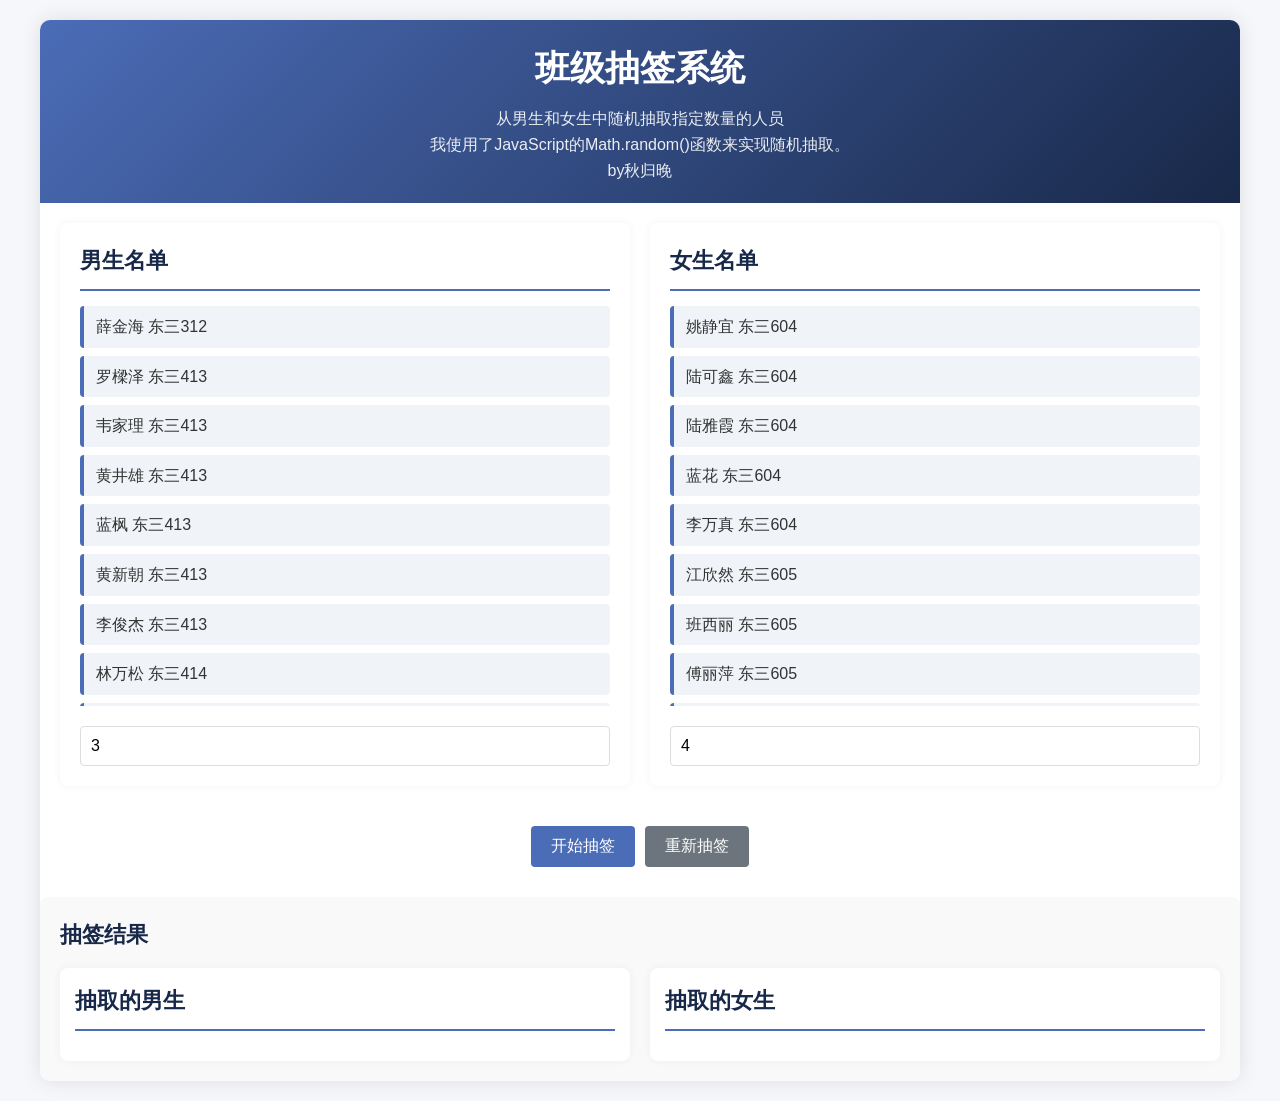
==== index3.html @ cc4ccef3 "Add files via upload" ====
<!DOCTYPE html>
<html lang="zh-CN">
<head>
    <meta charset="UTF-8">
    <meta name="viewport" content="width=device-width, initial-scale=1.0">
    <title>班级抽签系统</title>
    <style>
        * {
            margin: 0;
            padding: 0;
            box-sizing: border-box;
            font-family: 'Microsoft YaHei', sans-serif;
        }
        
        body {
            background-color: #f5f7fa;
            color: #333;
            padding: 20px;
            line-height: 1.6;
        }
        
        .container {
            max-width: 1200px;
            margin: 0 auto;
            background-color: white;
            border-radius: 10px;
            box-shadow: 0 0 20px rgba(0, 0, 0, 0.1);
            overflow: hidden;
        }
        
        header {
            background: linear-gradient(135deg, #4b6cb7, #182848);
            color: white;
            padding: 20px;
            text-align: center;
        }
        
        h1 {
            font-size: 2.2rem;
            margin-bottom: 10px;
        }
        
        .description {
            font-size: 1rem;
            opacity: 0.9;
        }
        
        .content {
            display: flex;
            flex-wrap: wrap;
            padding: 20px;
            gap: 20px;
        }
        
        .panel {
            flex: 1;
            min-width: 300px;
            background-color: white;
            border-radius: 8px;
            padding: 20px;
            box-shadow: 0 0 10px rgba(0, 0, 0, 0.05);
        }
        
        .panel-title {
            font-size: 1.4rem;
            margin-bottom: 15px;
            padding-bottom: 10px;
            border-bottom: 2px solid #4b6cb7;
            color: #182848;
        }
        
        .student-list {
            max-height: 400px;
            overflow-y: auto;
            margin-bottom: 20px;
        }
        
        .student-item {
            padding: 8px 12px;
            margin-bottom: 8px;
            background-color: #f0f4f8;
            border-radius: 4px;
            border-left: 4px solid #4b6cb7;
        }
        
        .controls {
            display: flex;
            gap: 10px;
            margin-top: 20px;
        }
        
        input {
            flex: 1;
            padding: 10px;
            border: 1px solid #ddd;
            border-radius: 4px;
            font-size: 1rem;
        }
        
        button {
            padding: 10px 20px;
            background-color: #4b6cb7;
            color: white;
            border: none;
            border-radius: 4px;
            cursor: pointer;
            font-size: 1rem;
            transition: background-color 0.3s;
        }
        
        button:hover {
            background-color: #3a559c;
        }
        
        .results {
            margin-top: 30px;
            padding: 20px;
            background-color: #f9f9f9;
            border-radius: 8px;
        }
        
        .result-title {
            font-size: 1.4rem;
            margin-bottom: 15px;
            color: #182848;
        }
        
        .result-container {
            display: flex;
            flex-wrap: wrap;
            gap: 20px;
        }
        
        .result-box {
            flex: 1;
            min-width: 300px;
            background-color: white;
            border-radius: 8px;
            padding: 15px;
            box-shadow: 0 0 10px rgba(0, 0, 0, 0.05);
        }
        
        .result-item {
            padding: 10px;
            margin-bottom: 8px;
            background-color: #e8f4fc;
            border-radius: 4px;
            border-left: 4px solid #4b6cb7;
        }
        
        .highlight {
            background-color: #fff9e6;
            border-left: 4px solid #ffc107;
        }
        
        @media (max-width: 768px) {
            .content {
                flex-direction: column;
            }
            
            .result-container {
                flex-direction: column;
            }
        }
    </style>
</head>
<body>
    <div class="container">
        <header>
            <h1>班级抽签系统</h1>
            <p class="description">从男生和女生中随机抽取指定数量的人员<br>我使用了JavaScript的Math.random()函数来实现随机抽取。<br>by秋归晚</p>
        </header>
        
        <div class="content">
            <div class="panel">
                <h2 class="panel-title">男生名单</h2>
                <div class="student-list" id="boysList">
                    <!-- 男生名单将通过JavaScript动态生成 -->
                </div>
                <div class="controls">
                    <input type="number" id="boyCount" min="1" max="10" value="3" placeholder="抽取男生人数">
                </div>
            </div>
            
            <div class="panel">
                <h2 class="panel-title">女生名单</h2>
                <div class="student-list" id="girlsList">
                    <!-- 女生名单将通过JavaScript动态生成 -->
                </div>
                <div class="controls">
                    <input type="number" id="girlCount" min="1" max="10" value="4" placeholder="抽取女生人数">
                </div>
            </div>
        </div>
        
        <div class="controls" style="justify-content: center; padding: 0 20px;">
            <button id="drawBtn">开始抽签</button>
            <button id="resetBtn" style="background-color: #6c757d;">重新抽签</button>
        </div>
        
        <div class="results">
            <h2 class="result-title">抽签结果</h2>
            <div class="result-container">
                <div class="result-box">
                    <h3 class="panel-title">抽取的男生</h3>
                    <div id="boysResult">
                        <!-- 男生抽签结果将显示在这里 -->
                    </div>
                </div>
                <div class="result-box">
                    <h3 class="panel-title">抽取的女生</h3>
                    <div id="girlsResult">
                        <!-- 女生抽签结果将显示在这里 -->
                    </div>
                </div>
            </div>
        </div>
    </div>

    <script>
        // 男生名单（带宿舍号）
        const boys = [
            "薛金海 东三312",
            "罗樑泽 东三413", "韦家理 东三413", "黄井雄 东三413", "蓝枫 东三413", "黄新朝 东三413", "李俊杰 东三413",
            "林万松 东三414", "彭镭 东三414", "张环升 东三414", "张弦 东三414", "陈子霖 东三414", "苏兴泽 东三414",
            "李朝毅 东三415", "吴品政 东三415", "陈国华 东三415", "覃国伟 东三415", "陶宇鸿 东三415", "邵天义 东三415",
            "龙军杰 东三416", "沈嘉豪 东三416", "陈炜城 东三416"
        ];
        
        // 女生名单（带宿舍号）
        const girls = [
            "姚静宜 东三604", "陆可鑫 东三604", "陆雅霞 东三604", "蓝花 东三604", "李万真 东三604",
            "江欣然 东三605", "班西丽 东三605", "傅丽萍 东三605", "李田田 东三605", "覃耐彤 东三605", "翁嘉圆 东三605",
            "龚彦瑶 东三606", "黄金兰 东三606", "潘容瑶 东三606", "吕心琪 东三606", "蒙林桃 东三606", "黎炫华 东三606",
            "何杰桦 东三607", "梁玉勤 东三607", "黄静怡 东三607", "卢泳彤 东三607", "马小雲 东三607",
            "文佳琳 东三608", "苏淑雨 东三608", "陈彩莲 东三608",
            "梁诗音 东四510", "余海榕 东四510", "周海玲 东四510", "黎柔杞 东四510"
        ];
        
        // 按宿舍号排序
        boys.sort((a, b) => {
            const dormA = a.split(' ')[1];
            const dormB = b.split(' ')[1];
            return dormA.localeCompare(dormB);
        });
        
        girls.sort((a, b) => {
            const dormA = a.split(' ')[1];
            const dormB = b.split(' ')[1];
            return dormA.localeCompare(dormB);
        });
        
        // 初始化页面
        document.addEventListener('DOMContentLoaded', function() {
            // 填充男生名单
            const boysList = document.getElementById('boysList');
            boys.forEach(boy => {
                const item = document.createElement('div');
                item.className = 'student-item';
                item.textContent = boy;
                boysList.appendChild(item);
            });
            
            // 填充女生名单
            const girlsList = document.getElementById('girlsList');
            girls.forEach(girl => {
                const item = document.createElement('div');
                item.className = 'student-item';
                item.textContent = girl;
                girlsList.appendChild(item);
            });
            
            // 设置最大抽取人数
            document.getElementById('boyCount').max = boys.length;
            document.getElementById('girlCount').max = girls.length;
        });
        
        // 抽签函数
        function drawLots() {
            const boyCount = parseInt(document.getElementById('boyCount').value);
            const girlCount = parseInt(document.getElementById('girlCount').value);
            
            // 验证输入
            if (isNaN(boyCount) || boyCount <= 0 || boyCount > boys.length) {
                alert(`请输入有效的男生人数 (1-${boys.length})`);
                return;
            }
            
            if (isNaN(girlCount) || girlCount <= 0 || girlCount > girls.length) {
                alert(`请输入有效的女生人数 (1-${girls.length})`);
                return;
            }
            
            // 随机抽取男生
            const shuffledBoys = [...boys].sort(() => 0.5 - Math.random());
            const selectedBoys = shuffledBoys.slice(0, boyCount);
            
            // 随机抽取女生
            const shuffledGirls = [...girls].sort(() => 0.5 - Math.random());
            const selectedGirls = shuffledGirls.slice(0, girlCount);
            
            // 显示结果
            displayResults(selectedBoys, selectedGirls);
        }
        
        // 显示结果函数
        function displayResults(selectedBoys, selectedGirls) {
            const boysResult = document.getElementById('boysResult');
            const girlsResult = document.getElementById('girlsResult');
            
            // 清空之前的结果
            boysResult.innerHTML = '';
            girlsResult.innerHTML = '';
            
            // 显示男生结果
            selectedBoys.forEach((boy, index) => {
                const item = document.createElement('div');
                item.className = 'result-item';
                if (index === 0) item.classList.add('highlight');
                item.textContent = `${index + 1}. ${boy}`;
                boysResult.appendChild(item);
            });
            
            // 显示女生结果
            selectedGirls.forEach((girl, index) => {
                const item = document.createElement('div');
                item.className = 'result-item';
                if (index === 0) item.classList.add('highlight');
                item.textContent = `${index + 1}. ${girl}`;
                girlsResult.appendChild(item);
            });
        }
        
        // 重置函数
        function resetResults() {
            document.getElementById('boysResult').innerHTML = '';
            document.getElementById('girlsResult').innerHTML = '';
            document.getElementById('boyCount').value = '3';
            document.getElementById('girlCount').value = '4';
        }
        
        // 绑定按钮事件
        document.getElementById('drawBtn').addEventListener('click', drawLots);
        document.getElementById('resetBtn').addEventListener('click', resetResults);
    </script>
</body>
</html>
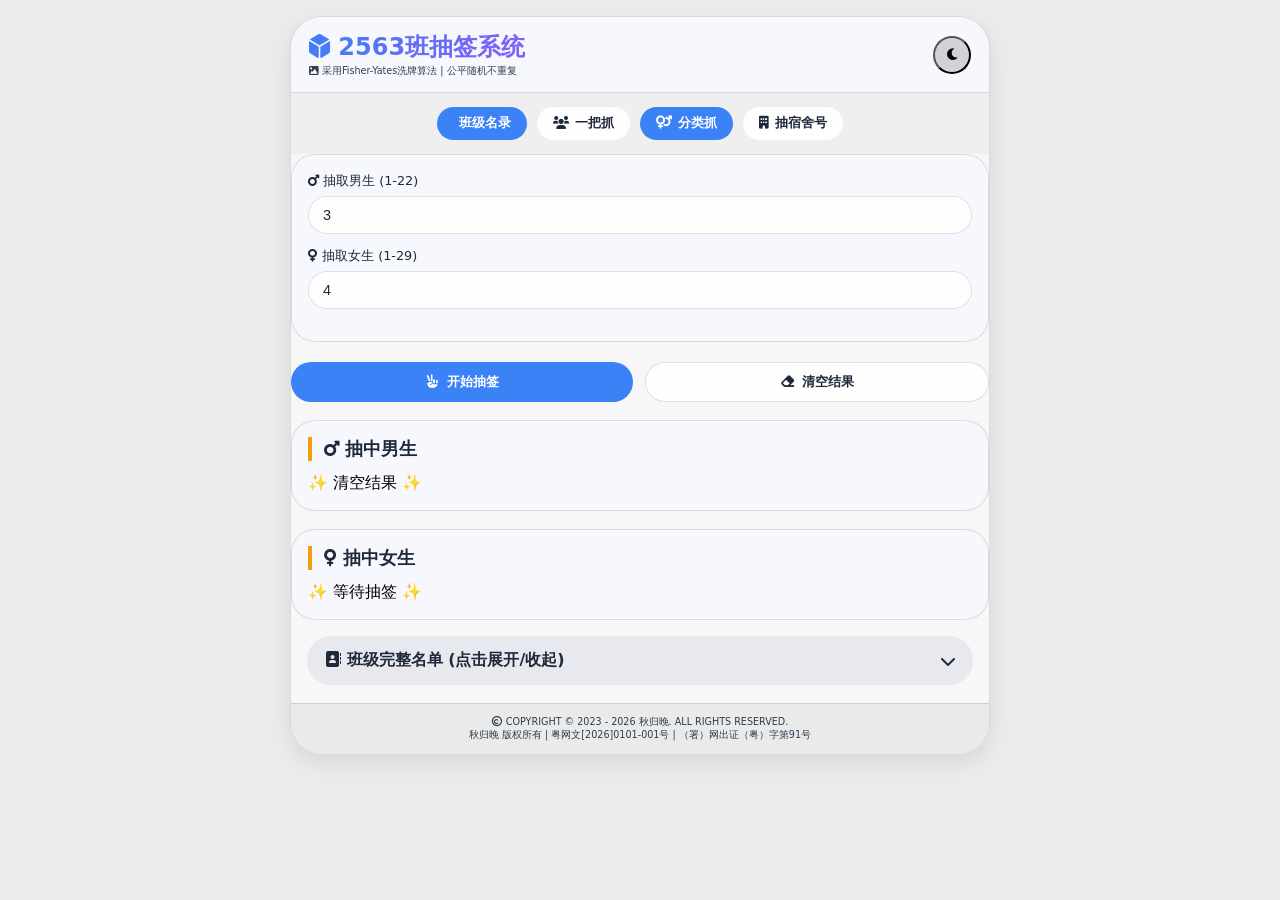
==== commit 85a618d2: "Update index3.html" ====
--- a/index3.html
+++ b/index3.html
@@ -2,346 +2,230 @@
 <html lang="zh-CN">
 <head>
     <meta charset="UTF-8">
-    <meta name="viewport" content="width=device-width, initial-scale=1.0">
-    <title>班级抽签系统</title>
+    <meta name="viewport" content="width=device-width, initial-scale=1.0, maximum-scale=1.0, user-scalable=yes, viewport-fit=cover">
+    <title>2563班抽签系统</title>
+    <link rel="stylesheet" href="https://cdnjs.cloudflare.com/ajax/libs/font-awesome/6.0.0-beta3/css/all.min.css">
     <style>
-        * {
-            margin: 0;
-            padding: 0;
-            box-sizing: border-box;
-            font-family: 'Microsoft YaHei', sans-serif;
-        }
-        
+        * { margin: 0; padding: 0; box-sizing: border-box; -webkit-tap-highlight-color: transparent; }
+        :root {
+            --bg-overlay: rgba(0, 0, 0, 0.08);
+            --card-bg: rgba(255, 255, 255, 0.6);
+            --panel-bg: rgba(245, 248, 255, 0.7);
+            --text-primary: #1e293b;
+            --text-secondary: #2c3e50;
+            --border-light: rgba(0, 0, 0, 0.12);
+            --accent-blue: #3b82f6;
+            --accent-gold: #f59e0b;
+            --shadow: 0 8px 20px rgba(0,0,0,0.08);
+        }
+        body.dark {
+            --bg-overlay: rgba(0, 0, 0, 0.4);
+            --card-bg: rgba(20, 25, 40, 0.7);
+            --panel-bg: rgba(30, 35, 55, 0.8);
+            --text-primary: #f1f5f9;
+            --text-secondary: #cbd5e1;
+            --border-light: rgba(255, 255, 255, 0.2);
+            --shadow: 0 8px 20px rgba(0,0,0,0.3);
+        }
         body {
-            background-color: #f5f7fa;
-            color: #333;
-            padding: 20px;
-            line-height: 1.6;
-        }
-        
-        .container {
-            max-width: 1200px;
-            margin: 0 auto;
-            background-color: white;
-            border-radius: 10px;
-            box-shadow: 0 0 20px rgba(0, 0, 0, 0.1);
+            background-image: url('https://cdn.phototourl.com/free/2026-05-14-93a2d22b-8f41-4848-8695-97015e7e9506.jpg');
+            background-size: cover; background-position: center; background-attachment: fixed;
+            padding: 16px 12px; display: flex; align-items: center; justify-content: center;
+            font-family: system-ui, sans-serif; position: relative; scroll-behavior: smooth;
+        }
+        body::before {
+            content: ''; position: fixed; top: 0; left: 0; width: 100%; height: 100%;
+            background: var(--bg-overlay); z-index: 0; pointer-events: none;
+        }
+        .glass-container {
+            position: relative; z-index: 2; max-width: 700px; width: 100%; margin: 0 auto;
+            background: var(--card-bg); backdrop-filter: blur(2px);
+            border-radius: 2rem; border: 1px solid var(--border-light);
+            box-shadow: var(--shadow); overflow: hidden;
+        }
+        .glass-header, .draw-config, .dorm-config, .result-card, .class-detail-section {
+            background: var(--panel-bg);
+        }
+        .glass-header { padding: 14px 18px; display: flex; justify-content: space-between; align-items: center; flex-wrap: wrap; border-bottom: 1px solid var(--border-light); }
+        h1 { font-size: 1.5rem; font-weight: 700; background: linear-gradient(135deg, #3b82f6, #8b5cf6); background-clip: text; -webkit-background-clip: text; color: transparent; text-shadow: none; }
+        .sub { font-size: 0.6rem; color: var(--text-secondary); margin-top: 2px; }
+        .mode-bar { display: flex; justify-content: center; gap: 10px; padding: 14px 16px; flex-wrap: wrap; background: rgba(0,0,0,0.03); }
+        .mode-btn, .class-info-btn { background: rgba(255,255,255,0.85); border: none; padding: 8px 16px; border-radius: 60px; font-size: 0.8rem; font-weight: 600; color: #1e293b; cursor: pointer; display: inline-flex; align-items: center; gap: 6px; transition: 0.2s; backdrop-filter: blur(2px); }
+        body.dark .mode-btn, body.dark .class-info-btn { background: #2d3a4e; color: white; }
+        .mode-btn.active { background: var(--accent-blue); color: white; }
+        .class-info-btn { background: #3b82f6; color: white; }
+        .draw-config, .dorm-config { padding: 18px 16px; margin-bottom: 20px; border-radius: 1.5rem; border: 1px solid var(--border-light); }
+        .input-group { margin-bottom: 14px; }
+        .input-group label { display: block; color: var(--text-primary); font-weight: 500; margin-bottom: 6px; font-size: 0.8rem; }
+        .input-group input, .select-group select { width: 100%; padding: 10px 14px; background: rgba(255,255,255,0.85); border: 1px solid var(--border-light); border-radius: 60px; font-size: 0.9rem; color: var(--text-primary); }
+        body.dark .input-group input, body.dark .select-group select { background: #334155; color: white; }
+        .info-badge { background: rgba(0,0,0,0.05); border-radius: 40px; padding: 8px 12px; font-size: 0.8rem; text-align: center; margin-top: 8px; color: var(--text-secondary); }
+        .action-buttons { display: flex; gap: 12px; margin: 8px 0 18px; }
+        .primary-btn, .secondary-btn { flex: 1; padding: 10px; border-radius: 60px; font-weight: 600; cursor: pointer; border: none; display: inline-flex; align-items: center; justify-content: center; gap: 8px; backdrop-filter: blur(2px); }
+        .primary-btn { background: #3b82f6; color: white; }
+        .secondary-btn { background: rgba(255,255,255,0.7); border: 1px solid var(--border-light); color: var(--text-primary); }
+        body.dark .secondary-btn { background: rgba(0,0,0,0.4); color: white; }
+        .results-area { display: flex; flex-direction: column; gap: 18px; margin-top: 6px; }
+        .result-card { border-radius: 1.5rem; padding: 16px; border: 1px solid var(--border-light); }
+        .result-card h3 { font-size: 1.1rem; color: var(--text-primary); border-left: 4px solid var(--accent-gold); padding-left: 12px; margin-bottom: 12px; }
+        .result-list { max-height: 260px; overflow-y: auto; -webkit-overflow-scrolling: touch; }
+        .result-item { background: rgba(0,0,0,0.08); margin-bottom: 8px; padding: 8px 12px; border-radius: 40px; color: var(--text-primary); font-size: 0.85rem; border-left: 3px solid var(--accent-blue); }
+        body.dark .result-item { background: rgba(255,255,255,0.12); }
+        .highlight { background: linear-gradient(95deg, rgba(59,130,246,0.25), rgba(37,99,235,0.15)); border-left: 4px solid var(--accent-gold); }
+        .class-detail-section { margin: 16px 16px 18px; border-radius: 1.5rem; overflow: hidden; }
+        .detail-header { padding: 14px 18px; background: rgba(0,0,0,0.06); cursor: pointer; display: flex; justify-content: space-between; align-items: center; color: var(--text-primary); font-weight: 600; }
+        .detail-content-wrapper {
+            display: grid;
+            grid-template-rows: 0fr;
+            transition: grid-template-rows 0.3s ease-out;
+        }
+        .detail-content-wrapper.open {
+            grid-template-rows: 1fr;
+        }
+        .detail-content-inner {
             overflow: hidden;
         }
-        
-        header {
-            background: linear-gradient(135deg, #4b6cb7, #182848);
-            color: white;
-            padding: 20px;
-            text-align: center;
-        }
-        
-        h1 {
-            font-size: 2.2rem;
-            margin-bottom: 10px;
-        }
-        
-        .description {
-            font-size: 1rem;
-            opacity: 0.9;
-        }
-        
-        .content {
-            display: flex;
-            flex-wrap: wrap;
-            padding: 20px;
-            gap: 20px;
-        }
-        
-        .panel {
-            flex: 1;
-            min-width: 300px;
-            background-color: white;
-            border-radius: 8px;
-            padding: 20px;
-            box-shadow: 0 0 10px rgba(0, 0, 0, 0.05);
-        }
-        
-        .panel-title {
-            font-size: 1.4rem;
-            margin-bottom: 15px;
-            padding-bottom: 10px;
-            border-bottom: 2px solid #4b6cb7;
-            color: #182848;
-        }
-        
-        .student-list {
-            max-height: 400px;
-            overflow-y: auto;
-            margin-bottom: 20px;
-        }
-        
-        .student-item {
-            padding: 8px 12px;
-            margin-bottom: 8px;
-            background-color: #f0f4f8;
-            border-radius: 4px;
-            border-left: 4px solid #4b6cb7;
-        }
-        
-        .controls {
-            display: flex;
-            gap: 10px;
-            margin-top: 20px;
-        }
-        
-        input {
-            flex: 1;
-            padding: 10px;
-            border: 1px solid #ddd;
-            border-radius: 4px;
-            font-size: 1rem;
-        }
-        
-        button {
-            padding: 10px 20px;
-            background-color: #4b6cb7;
-            color: white;
-            border: none;
-            border-radius: 4px;
-            cursor: pointer;
-            font-size: 1rem;
-            transition: background-color 0.3s;
-        }
-        
-        button:hover {
-            background-color: #3a559c;
-        }
-        
-        .results {
-            margin-top: 30px;
-            padding: 20px;
-            background-color: #f9f9f9;
-            border-radius: 8px;
-        }
-        
-        .result-title {
-            font-size: 1.4rem;
-            margin-bottom: 15px;
-            color: #182848;
-        }
-        
-        .result-container {
-            display: flex;
-            flex-wrap: wrap;
-            gap: 20px;
-        }
-        
-        .result-box {
-            flex: 1;
-            min-width: 300px;
-            background-color: white;
-            border-radius: 8px;
-            padding: 15px;
-            box-shadow: 0 0 10px rgba(0, 0, 0, 0.05);
-        }
-        
-        .result-item {
-            padding: 10px;
-            margin-bottom: 8px;
-            background-color: #e8f4fc;
-            border-radius: 4px;
-            border-left: 4px solid #4b6cb7;
-        }
-        
-        .highlight {
-            background-color: #fff9e6;
-            border-left: 4px solid #ffc107;
-        }
-        
-        @media (max-width: 768px) {
-            .content {
-                flex-direction: column;
-            }
-            
-            .result-container {
-                flex-direction: column;
-            }
-        }
+        .detail-content {
+            padding: 0 16px;
+        }
+        .detail-content.open {
+            padding: 12px 16px 16px;
+            border-top: 1px solid var(--border-light);
+        }
+        .student-grid { display: flex; flex-wrap: wrap; gap: 8px; margin-bottom: 12px; }
+        .student-chip { background: rgba(0,0,0,0.1); border-radius: 40px; padding: 5px 12px; font-size: 0.75rem; color: var(--text-primary); display: inline-flex; align-items: center; gap: 6px; }
+        footer { text-align: center; padding: 12px; font-size: 0.6rem; color: var(--text-secondary); background: rgba(0,0,0,0.05); border-top: 1px solid var(--border-light); }
+        @media (max-width: 520px) { .glass-header { flex-direction: column; gap: 8px; text-align: center; } .mode-btn, .class-info-btn { padding: 6px 12px; font-size: 0.7rem; } }
     </style>
 </head>
 <body>
-    <div class="container">
-        <header>
-            <h1>班级抽签系统</h1>
-            <p class="description">从男生和女生中随机抽取指定数量的人员<br>我使用了JavaScript的Math.random()函数来实现随机抽取。<br>by秋归晚</p>
-        </header>
-        
-        <div class="content">
-            <div class="panel">
-                <h2 class="panel-title">男生名单</h2>
-                <div class="student-list" id="boysList">
-                    <!-- 男生名单将通过JavaScript动态生成 -->
-                </div>
-                <div class="controls">
-                    <input type="number" id="boyCount" min="1" max="10" value="3" placeholder="抽取男生人数">
-                </div>
-            </div>
-            
-            <div class="panel">
-                <h2 class="panel-title">女生名单</h2>
-                <div class="student-list" id="girlsList">
-                    <!-- 女生名单将通过JavaScript动态生成 -->
-                </div>
-                <div class="controls">
-                    <input type="number" id="girlCount" min="1" max="10" value="4" placeholder="抽取女生人数">
-                </div>
-            </div>
+<div class="glass-container">
+    <div class="glass-header">
+        <div class="title-area"><h1><i class="fas fa-dice-d6"></i> 2563班抽签系统</h1><div class="sub"><i class="fas fa-image"></i> 采用Fisher-Yates洗牌算法 | 公平随机不重复</div></div>
+        <div class="theme-actions"><button id="themeToggleBtn" class="icon-btn" style="background:rgba(0,0,0,0.15); border-radius:50%; width:38px; height:38px;"><i class="fas fa-moon"></i></button></div>
+    </div>
+    <div class="mode-bar">
+        <button id="classDetailToggleBtn" class="class-info-btn"><i class="fas fa-users-viewfinder"></i> 班级名录</button>
+        <div class="mode-btn" data-mode="all"><i class="fas fa-users"></i> 一把抓</div>
+        <div class="mode-btn active" data-mode="gender"><i class="fas fa-venus-mars"></i> 分类抓</div>
+        <div class="mode-btn" data-mode="dorm"><i class="fas fa-building"></i> 抽宿舍号</div>
+    </div>
+    <div class="dynamic-panels"><div id="configPanel"></div><div class="action-buttons"><button id="executeDrawBtn" class="primary-btn"><i class="fas fa-hand-peace"></i> 开始抽签</button><button id="resetResultBtn" class="secondary-btn"><i class="fas fa-eraser"></i> 清空结果</button></div>
+    <div class="results-area"><div class="result-card"><h3 id="leftTitle"><i class="fas fa-trophy"></i> 抽签结果 · 组1</h3><div id="resultLeftList" class="result-list"><div class="empty-tip">✨ 等待抽签 ✨</div></div></div>
+    <div class="result-card"><h3 id="rightTitle"><i class="fas fa-clipboard-list"></i> 抽签结果 · 组2</h3><div id="resultRightList" class="result-list"><div class="empty-tip">✨ 等待抽签 ✨</div></div></div></div></div>
+    <div class="class-detail-section">
+        <div class="detail-header" id="detailHeader">
+            <span><i class="fas fa-address-book"></i> 班级完整名单 (点击展开/收起)</span>
+            <i id="detailArrow" class="fas fa-chevron-down"></i>
         </div>
-        
-        <div class="controls" style="justify-content: center; padding: 0 20px;">
-            <button id="drawBtn">开始抽签</button>
-            <button id="resetBtn" style="background-color: #6c757d;">重新抽签</button>
-        </div>
-        
-        <div class="results">
-            <h2 class="result-title">抽签结果</h2>
-            <div class="result-container">
-                <div class="result-box">
-                    <h3 class="panel-title">抽取的男生</h3>
-                    <div id="boysResult">
-                        <!-- 男生抽签结果将显示在这里 -->
-                    </div>
-                </div>
-                <div class="result-box">
-                    <h3 class="panel-title">抽取的女生</h3>
-                    <div id="girlsResult">
-                        <!-- 女生抽签结果将显示在这里 -->
-                    </div>
-                </div>
+        <div class="detail-content-wrapper" id="detailWrapper">
+            <div class="detail-content-inner">
+                <div id="detailContent" class="detail-content"></div>
             </div>
         </div>
     </div>
+    <footer><i class="far fa-copyright"></i> COPYRIGHT © 2023 - 2026 秋归晚. ALL RIGHTS RESERVED.<br>秋归晚 版权所有 | 粤网文[2026]0101-001号 | （署）网出证（粤）字第91号</footer>
+</div>
 
-    <script>
-        // 男生名单（带宿舍号）
-        const boys = [
-            "薛金海 东三312",
-            "罗樑泽 东三413", "韦家理 东三413", "黄井雄 东三413", "蓝枫 东三413", "黄新朝 东三413", "李俊杰 东三413",
-            "林万松 东三414", "彭镭 东三414", "张环升 东三414", "张弦 东三414", "陈子霖 东三414", "苏兴泽 东三414",
-            "李朝毅 东三415", "吴品政 东三415", "陈国华 东三415", "覃国伟 东三415", "陶宇鸿 东三415", "邵天义 东三415",
-            "龙军杰 东三416", "沈嘉豪 东三416", "陈炜城 东三416"
-        ];
-        
-        // 女生名单（带宿舍号）
-        const girls = [
-            "姚静宜 东三604", "陆可鑫 东三604", "陆雅霞 东三604", "蓝花 东三604", "李万真 东三604",
-            "江欣然 东三605", "班西丽 东三605", "傅丽萍 东三605", "李田田 东三605", "覃耐彤 东三605", "翁嘉圆 东三605",
-            "龚彦瑶 东三606", "黄金兰 东三606", "潘容瑶 东三606", "吕心琪 东三606", "蒙林桃 东三606", "黎炫华 东三606",
-            "何杰桦 东三607", "梁玉勤 东三607", "黄静怡 东三607", "卢泳彤 东三607", "马小雲 东三607",
-            "文佳琳 东三608", "苏淑雨 东三608", "陈彩莲 东三608",
-            "梁诗音 东四510", "余海榕 东四510", "周海玲 东四510", "黎柔杞 东四510"
-        ];
-        
-        // 按宿舍号排序
-        boys.sort((a, b) => {
-            const dormA = a.split(' ')[1];
-            const dormB = b.split(' ')[1];
-            return dormA.localeCompare(dormB);
-        });
-        
-        girls.sort((a, b) => {
-            const dormA = a.split(' ')[1];
-            const dormB = b.split(' ')[1];
-            return dormA.localeCompare(dormB);
-        });
-        
-        // 初始化页面
-        document.addEventListener('DOMContentLoaded', function() {
-            // 填充男生名单
-            const boysList = document.getElementById('boysList');
-            boys.forEach(boy => {
-                const item = document.createElement('div');
-                item.className = 'student-item';
-                item.textContent = boy;
-                boysList.appendChild(item);
-            });
-            
-            // 填充女生名单
-            const girlsList = document.getElementById('girlsList');
-            girls.forEach(girl => {
-                const item = document.createElement('div');
-                item.className = 'student-item';
-                item.textContent = girl;
-                girlsList.appendChild(item);
-            });
-            
-            // 设置最大抽取人数
-            document.getElementById('boyCount').max = boys.length;
-            document.getElementById('girlCount').max = girls.length;
-        });
-        
-        // 抽签函数
-        function drawLots() {
-            const boyCount = parseInt(document.getElementById('boyCount').value);
-            const girlCount = parseInt(document.getElementById('girlCount').value);
-            
-            // 验证输入
-            if (isNaN(boyCount) || boyCount <= 0 || boyCount > boys.length) {
-                alert(`请输入有效的男生人数 (1-${boys.length})`);
-                return;
-            }
-            
-            if (isNaN(girlCount) || girlCount <= 0 || girlCount > girls.length) {
-                alert(`请输入有效的女生人数 (1-${girls.length})`);
-                return;
-            }
-            
-            // 随机抽取男生
-            const shuffledBoys = [...boys].sort(() => 0.5 - Math.random());
-            const selectedBoys = shuffledBoys.slice(0, boyCount);
-            
-            // 随机抽取女生
-            const shuffledGirls = [...girls].sort(() => 0.5 - Math.random());
-            const selectedGirls = shuffledGirls.slice(0, girlCount);
-            
-            // 显示结果
-            displayResults(selectedBoys, selectedGirls);
-        }
-        
-        // 显示结果函数
-        function displayResults(selectedBoys, selectedGirls) {
-            const boysResult = document.getElementById('boysResult');
-            const girlsResult = document.getElementById('girlsResult');
-            
-            // 清空之前的结果
-            boysResult.innerHTML = '';
-            girlsResult.innerHTML = '';
-            
-            // 显示男生结果
-            selectedBoys.forEach((boy, index) => {
-                const item = document.createElement('div');
-                item.className = 'result-item';
-                if (index === 0) item.classList.add('highlight');
-                item.textContent = `${index + 1}. ${boy}`;
-                boysResult.appendChild(item);
-            });
-            
-            // 显示女生结果
-            selectedGirls.forEach((girl, index) => {
-                const item = document.createElement('div');
-                item.className = 'result-item';
-                if (index === 0) item.classList.add('highlight');
-                item.textContent = `${index + 1}. ${girl}`;
-                girlsResult.appendChild(item);
-            });
-        }
-        
-        // 重置函数
-        function resetResults() {
-            document.getElementById('boysResult').innerHTML = '';
-            document.getElementById('girlsResult').innerHTML = '';
-            document.getElementById('boyCount').value = '3';
-            document.getElementById('girlCount').value = '4';
-        }
-        
-        // 绑定按钮事件
-        document.getElementById('drawBtn').addEventListener('click', drawLots);
-        document.getElementById('resetBtn').addEventListener('click', resetResults);
-    </script>
+<script>
+    // 数据
+    const rawBoys = ["薛金海 东三312","罗樑泽 东三413","韦家理 东三413","黄井雄 东三413","蓝枫 东三413","黄新朝 东三413","李俊杰 东三413","林万松 东三414","彭镭 东三414","张环升 东三414","张弦 东三414","陈子霖 东三414","苏兴泽 东三414","李朝毅 东三415","吴品政 东三415","陈国华 东三415","覃国伟 东三415","陶宇鸿 东三415","邵天义 东三415","龙军杰 东三416","沈嘉豪 东三416","陈炜城 东三416"];
+    const rawGirls = ["姚静宜 东三604","陆可鑫 东三604","陆雅霞 东三604","蓝花 东三604","李万真 东三604","江欣然 东三605","班西丽 东三605","傅丽萍 东三605","李田田 东三605","覃耐彤 东三605","翁嘉圆 东三605","龚彦瑶 东三606","黄金兰 东三606","潘容瑶 东三606","吕心琪 东三606","蒙林桃 东三606","黎炫华 东三606","何杰桦 东三607","梁玉勤 东三607","黄静怡 东三607","卢泳彤 东三607","马小雲 东三607","文佳琳 东三608","苏淑雨 东三608","陈彩莲 东三608","梁诗音 东四510","余海榕 东四510","周海玲 东四510","黎柔杞 东四510"];
+    const allStudents = [...rawBoys.map(b=>({name:b,gender:'boy'})), ...rawGirls.map(g=>({name:g,gender:'girl'}))];
+    function getDorm(s){let p=s.split(' '); return p[1]||"未知";}
+    const dormMap = new Map();
+    [...rawBoys,...rawGirls].forEach(s=>{let d=getDorm(s); if(!dormMap.has(d))dormMap.set(d,[]); dormMap.get(d).push(s);});
+    const dormList = Array.from(dormMap.keys()).sort();
+    let currentMode="gender", isDark=false;
+    
+    // DOM 元素
+    const configPanel=document.getElementById("configPanel"), leftDiv=document.getElementById("resultLeftList"), rightDiv=document.getElementById("resultRightList"), leftTitle=document.getElementById("leftTitle"), rightTitle=document.getElementById("rightTitle"), executeBtn=document.getElementById("executeDrawBtn"), resetBtn=document.getElementById("resetResultBtn"), modeBtns=document.querySelectorAll(".mode-btn"), themeToggle=document.getElementById("themeToggleBtn"), classToggle=document.getElementById("classDetailToggleBtn"), detailWrapper=document.getElementById("detailWrapper"), detailArrow=document.getElementById("detailArrow"), detailContentDiv=document.getElementById("detailContent");
+    
+    // 辅助函数
+    function shuffle(arr){let c=[...arr]; for(let i=c.length-1;i>0;i--){let j=Math.floor(Math.random()*(i+1));[c[i],c[j]]=[c[j],c[i]];} return c;}
+    function draw(arr,n){if(!arr.length)return []; let num=Math.min(n,arr.length); return shuffle(arr).slice(0,num);}
+    
+    // 渲染班级详情
+    function renderClassDetail() {
+        if(detailContentDiv.children.length > 0) return;
+        detailContentDiv.innerHTML = "";
+        let b=document.createElement("div"); b.innerHTML=`<div class="student-group-title"><i class="fas fa-mars"></i> 男生 · ${rawBoys.length}人</div><div class="student-grid" id="boyGrid"></div>`; let boyGrid=b.querySelector("#boyGrid"); rawBoys.forEach(n=>{let c=document.createElement("div"); c.className="student-chip"; c.innerHTML=`<i class="fas fa-user"></i> ${n}`; boyGrid.appendChild(c);});
+        let g=document.createElement("div"); g.innerHTML=`<div class="student-group-title"><i class="fas fa-venus"></i> 女生 · ${rawGirls.length}人</div><div class="student-grid" id="girlGrid"></div>`; let girlGrid=g.querySelector("#girlGrid"); rawGirls.forEach(n=>{let c=document.createElement("div"); c.className="student-chip"; c.innerHTML=`<i class="fas fa-user"></i> ${n}`; girlGrid.appendChild(c);});
+        detailContentDiv.appendChild(b); detailContentDiv.appendChild(g);
+    }
+    
+    let detailOpen = false;
+    function toggleDetail() {
+        if (detailOpen) {
+            detailWrapper.classList.remove("open");
+            detailArrow.className = "fas fa-chevron-down";
+            detailContentDiv.classList.remove("open");
+        } else {
+            detailWrapper.classList.add("open");
+            detailArrow.className = "fas fa-chevron-up";
+            detailContentDiv.classList.add("open");
+            if (detailContentDiv.children.length === 0) renderClassDetail();
+        }
+        detailOpen = !detailOpen;
+    }
+    
+    // 配置面板渲染
+    function renderConfig(){
+        if(currentMode==="all"){configPanel.innerHTML=`<div class="draw-config"><div class="input-group"><label><i class="fas fa-layer-group"></i> 抽取总人数 (1-${allStudents.length})</label><input type="number" id="totalDrawCount" min="1" max="${allStudents.length}" value="5"></div><div class="info-badge"><i class="fas fa-chalkboard-user"></i> 全员 ${allStudents.length}人</div></div>`;}
+        else if(currentMode==="gender"){configPanel.innerHTML=`<div class="draw-config"><div class="input-group"><label><i class="fas fa-mars"></i> 抽取男生 (1-${rawBoys.length})</label><input type="number" id="boyDrawCount" min="1" max="${rawBoys.length}" value="3"></div><div class="input-group"><label><i class="fas fa-venus"></i> 抽取女生 (1-${rawGirls.length})</label><input type="number" id="girlDrawCount" min="1" max="${rawGirls.length}" value="4"></div></div>`;}
+        else{configPanel.innerHTML=`<div class="dorm-config"><div class="input-group"><label><i class="fas fa-door-open"></i> 抽取宿舍数量 (1-${dormList.length})</label><input type="number" id="dormCountInput" min="1" max="${dormList.length}" value="2"></div><div class="info-badge"><i class="fas fa-building"></i> 共 ${dormList.length} 个宿舍</div></div>`;}
+        updateTitles();
+    }
+    function updateTitles(){if(currentMode==="dorm"){leftTitle.innerHTML='<i class="fas fa-building"></i> 抽中的宿舍'; rightTitle.innerHTML='<i class="fas fa-users-between"></i> 宿舍成员详情';}else{leftTitle.innerHTML='<i class="fas fa-mars"></i> 抽中男生'; rightTitle.innerHTML='<i class="fas fa-venus"></i> 抽中女生';}}
+    
+    function displayDouble(boys,girls){
+        leftDiv.innerHTML=""; rightDiv.innerHTML="";
+        if(boys.length===0)leftDiv.innerHTML='<div class="empty-tip">未抽中男生</div>'; else boys.forEach((n,i)=>{let d=document.createElement("div"); d.className="result-item"+(i===0?" highlight":""); d.innerHTML=`<i class="fas fa-user-check"></i> ${i+1}. ${n}`; leftDiv.appendChild(d);});
+        if(girls.length===0)rightDiv.innerHTML='<div class="empty-tip">未抽中女生</div>'; else girls.forEach((n,i)=>{let d=document.createElement("div"); d.className="result-item"+(i===0?" highlight":""); d.innerHTML=`<i class="fas fa-user-check"></i> ${i+1}. ${n}`; rightDiv.appendChild(d);});
+    }
+    
+    function displayDorm(dorms,members){
+        leftDiv.innerHTML=""; rightDiv.innerHTML="";
+        if(!dorms.length){leftDiv.innerHTML='<div class="empty-tip">未抽取宿舍</div>';return;}
+        dorms.forEach((d,i)=>{let div=document.createElement("div"); div.className="result-item"+(i===0?" highlight":""); div.innerHTML=`<i class="fas fa-door-closed"></i> ${i+1}. ${d} (${dormMap.get(d).length}人)`; leftDiv.appendChild(div);});
+        let map=new Map(); members.forEach(m=>{if(!map.has(m.dorm))map.set(m.dorm,[]); map.get(m.dorm).push(m.name);});
+        for(let [dorm,names] of map){let h=document.createElement("div"); h.style.cssText="margin:10px 0 6px; font-weight:bold; color:#facc15; border-left:2px solid #facc15; padding-left:8px;"; h.innerHTML=`<i class="fas fa-home"></i> ${dorm} · ${names.length}人`; rightDiv.appendChild(h); names.forEach((n,i)=>{let div=document.createElement("div"); div.className="result-item"; div.innerHTML=`<i class="fas fa-bed"></i> ${i+1}. ${n}`; rightDiv.appendChild(div);});}
+    }
+    
+    function performDraw(){
+        if(currentMode==="all"){
+            let total=parseInt(document.getElementById("totalDrawCount")?.value)||5;
+            total=Math.min(total,allStudents.length);
+            let sel=draw(allStudents,total);
+            displayDouble(sel.filter(s=>s.gender==='boy').map(s=>s.name), sel.filter(s=>s.gender==='girl').map(s=>s.name));
+        }else if(currentMode==="gender"){
+            let boyNum=Math.min(parseInt(document.getElementById("boyDrawCount")?.value)||3, rawBoys.length);
+            let girlNum=Math.min(parseInt(document.getElementById("girlDrawCount")?.value)||4, rawGirls.length);
+            displayDouble(draw(rawBoys,boyNum), draw(rawGirls,girlNum));
+        }else{
+            let cnt=Math.min(parseInt(document.getElementById("dormCountInput")?.value)||2, dormList.length);
+            let selected=shuffle(dormList).slice(0,cnt);
+            // 已去除薛金海不满意提示
+            let members=[];
+            selected.forEach(d=>{dormMap.get(d).forEach(m=>members.push({dorm:d,name:m}));});
+            displayDorm(selected,members);
+        }
+    }
+    
+    function resetRes(){leftDiv.innerHTML='<div class="empty-tip">✨ 清空结果 ✨</div>'; rightDiv.innerHTML='<div class="empty-tip">✨ 等待抽签 ✨</div>';}
+    function initTheme(){let saved=localStorage.getItem("classTheme"); if(saved==="dark"){document.body.classList.add("dark"); themeToggle.innerHTML='<i class="fas fa-sun"></i>'; isDark=true;}else{document.body.classList.remove("dark"); themeToggle.innerHTML='<i class="fas fa-moon"></i>'; isDark=false;}}
+    function toggleTheme(){if(isDark){document.body.classList.remove("dark"); localStorage.setItem("classTheme","light"); themeToggle.innerHTML='<i class="fas fa-moon"></i>';}else{document.body.classList.add("dark"); localStorage.setItem("classTheme","dark"); themeToggle.innerHTML='<i class="fas fa-sun"></i>';} isDark=!isDark;}
+    function setMode(m){currentMode=m; modeBtns.forEach(btn=>{if(btn.getAttribute("data-mode")===m)btn.classList.add("active"); else btn.classList.remove("active");}); renderConfig(); resetRes();}
+    
+    modeBtns.forEach(btn=>btn.addEventListener("click",()=>setMode(btn.getAttribute("data-mode"))));
+    executeBtn.addEventListener("click",performDraw); resetBtn.addEventListener("click",resetRes); themeToggle.addEventListener("click",toggleTheme); classToggle.addEventListener("click",toggleDetail); if(document.getElementById("detailHeader"))document.getElementById("detailHeader").addEventListener("click",toggleDetail);
+    
+    initTheme(); setMode("gender"); 
+    renderClassDetail();
+    detailWrapper.classList.remove("open");
+    detailContentDiv.classList.remove("open");
+    detailArrow.className = "fas fa-chevron-down";
+    detailOpen = false;
+</script>
 </body>
-</html>+</html>
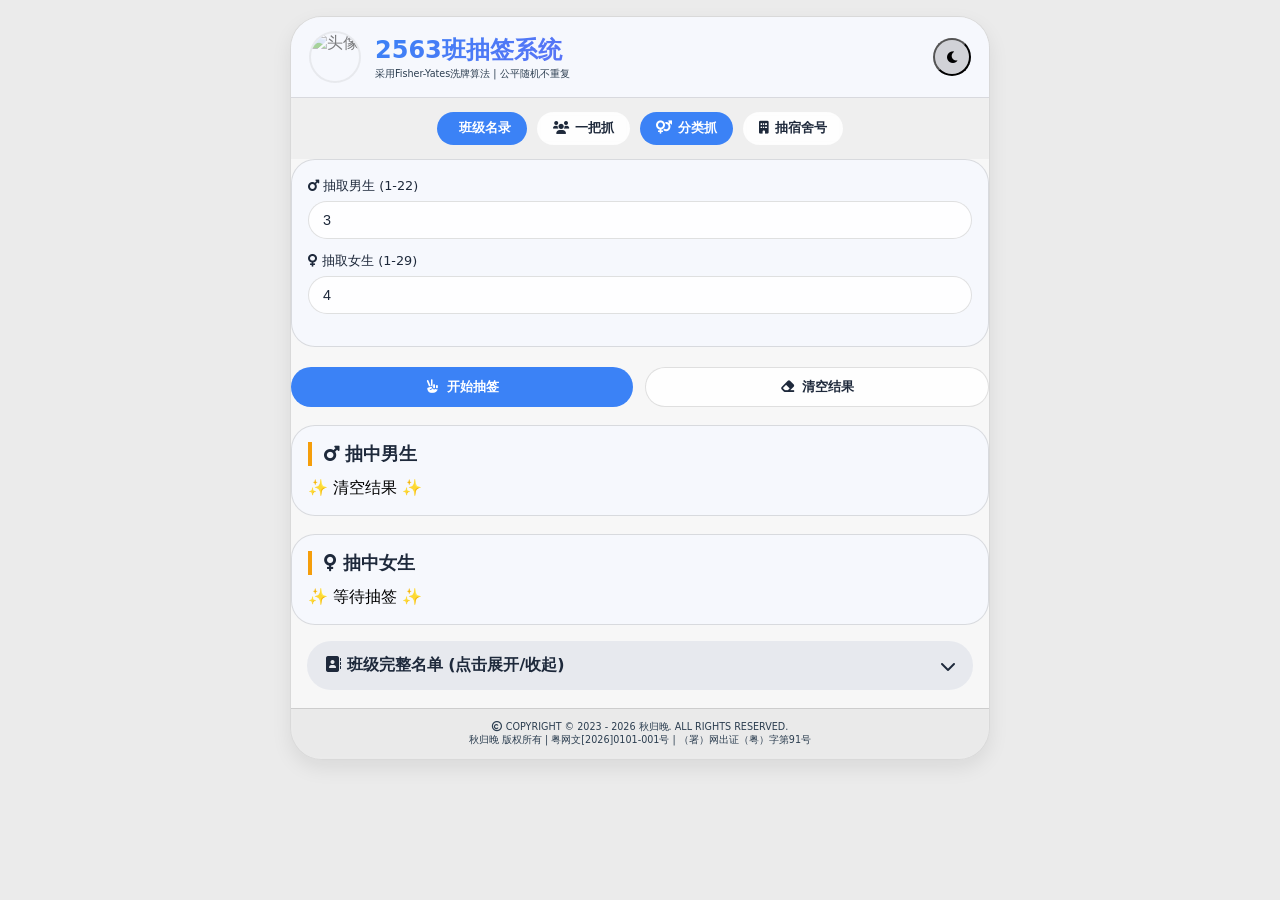
==== commit 3c437a13: "Update index3.html" ====
--- a/index3.html
+++ b/index3.html
@@ -46,9 +46,44 @@
         .glass-header, .draw-config, .dorm-config, .result-card, .class-detail-section {
             background: var(--panel-bg);
         }
-        .glass-header { padding: 14px 18px; display: flex; justify-content: space-between; align-items: center; flex-wrap: wrap; border-bottom: 1px solid var(--border-light); }
-        h1 { font-size: 1.5rem; font-weight: 700; background: linear-gradient(135deg, #3b82f6, #8b5cf6); background-clip: text; -webkit-background-clip: text; color: transparent; text-shadow: none; }
-        .sub { font-size: 0.6rem; color: var(--text-secondary); margin-top: 2px; }
+        /* 头部：改为左侧图片 + 右侧文字布局 */
+        .glass-header { 
+            padding: 14px 18px; 
+            display: flex; 
+            align-items: center; 
+            gap: 14px; 
+            border-bottom: 1px solid var(--border-light); 
+            flex-wrap: nowrap;
+        }
+        .avatar-img {
+            width: 52px;
+            height: 52px;
+            border-radius: 50%;
+            object-fit: cover;
+            border: 2px solid var(--border-light);
+            background: rgba(255,255,255,0.2);
+            flex-shrink: 0;
+        }
+        .title-area {
+            flex: 1;
+            text-align: left;
+        }
+        h1 { 
+            font-size: 1.5rem; 
+            font-weight: 700; 
+            background: linear-gradient(135deg, #3b82f6, #8b5cf6); 
+            background-clip: text; 
+            -webkit-background-clip: text; 
+            color: transparent; 
+        }
+        .sub { 
+            font-size: 0.6rem; 
+            color: var(--text-secondary); 
+            margin-top: 2px; 
+        }
+        .theme-actions {
+            flex-shrink: 0;
+        }
         .mode-bar { display: flex; justify-content: center; gap: 10px; padding: 14px 16px; flex-wrap: wrap; background: rgba(0,0,0,0.03); }
         .mode-btn, .class-info-btn { background: rgba(255,255,255,0.85); border: none; padding: 8px 16px; border-radius: 60px; font-size: 0.8rem; font-weight: 600; color: #1e293b; cursor: pointer; display: inline-flex; align-items: center; gap: 6px; transition: 0.2s; backdrop-filter: blur(2px); }
         body.dark .mode-btn, body.dark .class-info-btn { background: #2d3a4e; color: white; }
@@ -74,35 +109,34 @@
         .highlight { background: linear-gradient(95deg, rgba(59,130,246,0.25), rgba(37,99,235,0.15)); border-left: 4px solid var(--accent-gold); }
         .class-detail-section { margin: 16px 16px 18px; border-radius: 1.5rem; overflow: hidden; }
         .detail-header { padding: 14px 18px; background: rgba(0,0,0,0.06); cursor: pointer; display: flex; justify-content: space-between; align-items: center; color: var(--text-primary); font-weight: 600; }
-        .detail-content-wrapper {
-            display: grid;
-            grid-template-rows: 0fr;
-            transition: grid-template-rows 0.3s ease-out;
-        }
-        .detail-content-wrapper.open {
-            grid-template-rows: 1fr;
-        }
-        .detail-content-inner {
-            overflow: hidden;
-        }
-        .detail-content {
-            padding: 0 16px;
-        }
-        .detail-content.open {
-            padding: 12px 16px 16px;
-            border-top: 1px solid var(--border-light);
-        }
+        .detail-content-wrapper { display: grid; grid-template-rows: 0fr; transition: grid-template-rows 0.3s ease-out; }
+        .detail-content-wrapper.open { grid-template-rows: 1fr; }
+        .detail-content-inner { overflow: hidden; }
+        .detail-content { padding: 0 16px; }
+        .detail-content.open { padding: 12px 16px 16px; border-top: 1px solid var(--border-light); }
         .student-grid { display: flex; flex-wrap: wrap; gap: 8px; margin-bottom: 12px; }
         .student-chip { background: rgba(0,0,0,0.1); border-radius: 40px; padding: 5px 12px; font-size: 0.75rem; color: var(--text-primary); display: inline-flex; align-items: center; gap: 6px; }
         footer { text-align: center; padding: 12px; font-size: 0.6rem; color: var(--text-secondary); background: rgba(0,0,0,0.05); border-top: 1px solid var(--border-light); }
-        @media (max-width: 520px) { .glass-header { flex-direction: column; gap: 8px; text-align: center; } .mode-btn, .class-info-btn { padding: 6px 12px; font-size: 0.7rem; } }
+        @media (max-width: 520px) { 
+            .glass-header { gap: 10px; }
+            .avatar-img { width: 44px; height: 44px; }
+            h1 { font-size: 1.2rem; }
+            .mode-btn, .class-info-btn { padding: 6px 12px; font-size: 0.7rem; }
+        }
     </style>
 </head>
 <body>
 <div class="glass-container">
     <div class="glass-header">
-        <div class="title-area"><h1><i class="fas fa-dice-d6"></i> 2563班抽签系统</h1><div class="sub"><i class="fas fa-image"></i> 采用Fisher-Yates洗牌算法 | 公平随机不重复</div></div>
-        <div class="theme-actions"><button id="themeToggleBtn" class="icon-btn" style="background:rgba(0,0,0,0.15); border-radius:50%; width:38px; height:38px;"><i class="fas fa-moon"></i></button></div>
+        <!-- 左侧头像 -->
+        <img class="avatar-img" src="https://q1.qlogo.cn/g?b=qq&nk=3554770597&s=640" alt="头像" onerror="this.style.opacity='0.5'">
+        <div class="title-area">
+            <h1> 2563班抽签系统</h1>
+            <div class="sub">采用Fisher-Yates洗牌算法 | 公平随机不重复</div>
+        </div>
+        <div class="theme-actions">
+            <button id="themeToggleBtn" class="icon-btn" style="background:rgba(0,0,0,0.15); border-radius:50%; width:38px; height:38px;"><i class="fas fa-moon"></i></button>
+        </div>
     </div>
     <div class="mode-bar">
         <button id="classDetailToggleBtn" class="class-info-btn"><i class="fas fa-users-viewfinder"></i> 班级名录</button>
@@ -128,104 +162,249 @@
 </div>
 
 <script>
-    // 数据
-    const rawBoys = ["薛金海 东三312","罗樑泽 东三413","韦家理 东三413","黄井雄 东三413","蓝枫 东三413","黄新朝 东三413","李俊杰 东三413","林万松 东三414","彭镭 东三414","张环升 东三414","张弦 东三414","陈子霖 东三414","苏兴泽 东三414","李朝毅 东三415","吴品政 东三415","陈国华 东三415","覃国伟 东三415","陶宇鸿 东三415","邵天义 东三415","龙军杰 东三416","沈嘉豪 东三416","陈炜城 东三416"];
-    const rawGirls = ["姚静宜 东三604","陆可鑫 东三604","陆雅霞 东三604","蓝花 东三604","李万真 东三604","江欣然 东三605","班西丽 东三605","傅丽萍 东三605","李田田 东三605","覃耐彤 东三605","翁嘉圆 东三605","龚彦瑶 东三606","黄金兰 东三606","潘容瑶 东三606","吕心琪 东三606","蒙林桃 东三606","黎炫华 东三606","何杰桦 东三607","梁玉勤 东三607","黄静怡 东三607","卢泳彤 东三607","马小雲 东三607","文佳琳 东三608","苏淑雨 东三608","陈彩莲 东三608","梁诗音 东四510","余海榕 东四510","周海玲 东四510","黎柔杞 东四510"];
-    const allStudents = [...rawBoys.map(b=>({name:b,gender:'boy'})), ...rawGirls.map(g=>({name:g,gender:'girl'}))];
-    function getDorm(s){let p=s.split(' '); return p[1]||"未知";}
-    const dormMap = new Map();
-    [...rawBoys,...rawGirls].forEach(s=>{let d=getDorm(s); if(!dormMap.has(d))dormMap.set(d,[]); dormMap.get(d).push(s);});
-    const dormList = Array.from(dormMap.keys()).sort();
-    let currentMode="gender", isDark=false;
-    
-    // DOM 元素
-    const configPanel=document.getElementById("configPanel"), leftDiv=document.getElementById("resultLeftList"), rightDiv=document.getElementById("resultRightList"), leftTitle=document.getElementById("leftTitle"), rightTitle=document.getElementById("rightTitle"), executeBtn=document.getElementById("executeDrawBtn"), resetBtn=document.getElementById("resetResultBtn"), modeBtns=document.querySelectorAll(".mode-btn"), themeToggle=document.getElementById("themeToggleBtn"), classToggle=document.getElementById("classDetailToggleBtn"), detailWrapper=document.getElementById("detailWrapper"), detailArrow=document.getElementById("detailArrow"), detailContentDiv=document.getElementById("detailContent");
-    
-    // 辅助函数
-    function shuffle(arr){let c=[...arr]; for(let i=c.length-1;i>0;i--){let j=Math.floor(Math.random()*(i+1));[c[i],c[j]]=[c[j],c[i]];} return c;}
-    function draw(arr,n){if(!arr.length)return []; let num=Math.min(n,arr.length); return shuffle(arr).slice(0,num);}
-    
-    // 渲染班级详情
-    function renderClassDetail() {
-        if(detailContentDiv.children.length > 0) return;
-        detailContentDiv.innerHTML = "";
-        let b=document.createElement("div"); b.innerHTML=`<div class="student-group-title"><i class="fas fa-mars"></i> 男生 · ${rawBoys.length}人</div><div class="student-grid" id="boyGrid"></div>`; let boyGrid=b.querySelector("#boyGrid"); rawBoys.forEach(n=>{let c=document.createElement("div"); c.className="student-chip"; c.innerHTML=`<i class="fas fa-user"></i> ${n}`; boyGrid.appendChild(c);});
-        let g=document.createElement("div"); g.innerHTML=`<div class="student-group-title"><i class="fas fa-venus"></i> 女生 · ${rawGirls.length}人</div><div class="student-grid" id="girlGrid"></div>`; let girlGrid=g.querySelector("#girlGrid"); rawGirls.forEach(n=>{let c=document.createElement("div"); c.className="student-chip"; c.innerHTML=`<i class="fas fa-user"></i> ${n}`; girlGrid.appendChild(c);});
-        detailContentDiv.appendChild(b); detailContentDiv.appendChild(g);
-    }
-    
-    let detailOpen = false;
-    function toggleDetail() {
-        if (detailOpen) {
-            detailWrapper.classList.remove("open");
-            detailArrow.className = "fas fa-chevron-down";
-            detailContentDiv.classList.remove("open");
-        } else {
-            detailWrapper.classList.add("open");
-            detailArrow.className = "fas fa-chevron-up";
-            detailContentDiv.classList.add("open");
-            if (detailContentDiv.children.length === 0) renderClassDetail();
-        }
-        detailOpen = !detailOpen;
-    }
-    
-    // 配置面板渲染
-    function renderConfig(){
-        if(currentMode==="all"){configPanel.innerHTML=`<div class="draw-config"><div class="input-group"><label><i class="fas fa-layer-group"></i> 抽取总人数 (1-${allStudents.length})</label><input type="number" id="totalDrawCount" min="1" max="${allStudents.length}" value="5"></div><div class="info-badge"><i class="fas fa-chalkboard-user"></i> 全员 ${allStudents.length}人</div></div>`;}
-        else if(currentMode==="gender"){configPanel.innerHTML=`<div class="draw-config"><div class="input-group"><label><i class="fas fa-mars"></i> 抽取男生 (1-${rawBoys.length})</label><input type="number" id="boyDrawCount" min="1" max="${rawBoys.length}" value="3"></div><div class="input-group"><label><i class="fas fa-venus"></i> 抽取女生 (1-${rawGirls.length})</label><input type="number" id="girlDrawCount" min="1" max="${rawGirls.length}" value="4"></div></div>`;}
-        else{configPanel.innerHTML=`<div class="dorm-config"><div class="input-group"><label><i class="fas fa-door-open"></i> 抽取宿舍数量 (1-${dormList.length})</label><input type="number" id="dormCountInput" min="1" max="${dormList.length}" value="2"></div><div class="info-badge"><i class="fas fa-building"></i> 共 ${dormList.length} 个宿舍</div></div>`;}
-        updateTitles();
-    }
-    function updateTitles(){if(currentMode==="dorm"){leftTitle.innerHTML='<i class="fas fa-building"></i> 抽中的宿舍'; rightTitle.innerHTML='<i class="fas fa-users-between"></i> 宿舍成员详情';}else{leftTitle.innerHTML='<i class="fas fa-mars"></i> 抽中男生'; rightTitle.innerHTML='<i class="fas fa-venus"></i> 抽中女生';}}
-    
-    function displayDouble(boys,girls){
-        leftDiv.innerHTML=""; rightDiv.innerHTML="";
-        if(boys.length===0)leftDiv.innerHTML='<div class="empty-tip">未抽中男生</div>'; else boys.forEach((n,i)=>{let d=document.createElement("div"); d.className="result-item"+(i===0?" highlight":""); d.innerHTML=`<i class="fas fa-user-check"></i> ${i+1}. ${n}`; leftDiv.appendChild(d);});
-        if(girls.length===0)rightDiv.innerHTML='<div class="empty-tip">未抽中女生</div>'; else girls.forEach((n,i)=>{let d=document.createElement("div"); d.className="result-item"+(i===0?" highlight":""); d.innerHTML=`<i class="fas fa-user-check"></i> ${i+1}. ${n}`; rightDiv.appendChild(d);});
-    }
-    
-    function displayDorm(dorms,members){
-        leftDiv.innerHTML=""; rightDiv.innerHTML="";
-        if(!dorms.length){leftDiv.innerHTML='<div class="empty-tip">未抽取宿舍</div>';return;}
-        dorms.forEach((d,i)=>{let div=document.createElement("div"); div.className="result-item"+(i===0?" highlight":""); div.innerHTML=`<i class="fas fa-door-closed"></i> ${i+1}. ${d} (${dormMap.get(d).length}人)`; leftDiv.appendChild(div);});
-        let map=new Map(); members.forEach(m=>{if(!map.has(m.dorm))map.set(m.dorm,[]); map.get(m.dorm).push(m.name);});
-        for(let [dorm,names] of map){let h=document.createElement("div"); h.style.cssText="margin:10px 0 6px; font-weight:bold; color:#facc15; border-left:2px solid #facc15; padding-left:8px;"; h.innerHTML=`<i class="fas fa-home"></i> ${dorm} · ${names.length}人`; rightDiv.appendChild(h); names.forEach((n,i)=>{let div=document.createElement("div"); div.className="result-item"; div.innerHTML=`<i class="fas fa-bed"></i> ${i+1}. ${n}`; rightDiv.appendChild(div);});}
-    }
-    
-    function performDraw(){
-        if(currentMode==="all"){
-            let total=parseInt(document.getElementById("totalDrawCount")?.value)||5;
-            total=Math.min(total,allStudents.length);
-            let sel=draw(allStudents,total);
-            displayDouble(sel.filter(s=>s.gender==='boy').map(s=>s.name), sel.filter(s=>s.gender==='girl').map(s=>s.name));
-        }else if(currentMode==="gender"){
-            let boyNum=Math.min(parseInt(document.getElementById("boyDrawCount")?.value)||3, rawBoys.length);
-            let girlNum=Math.min(parseInt(document.getElementById("girlDrawCount")?.value)||4, rawGirls.length);
-            displayDouble(draw(rawBoys,boyNum), draw(rawGirls,girlNum));
-        }else{
-            let cnt=Math.min(parseInt(document.getElementById("dormCountInput")?.value)||2, dormList.length);
-            let selected=shuffle(dormList).slice(0,cnt);
-            // 已去除薛金海不满意提示
-            let members=[];
-            selected.forEach(d=>{dormMap.get(d).forEach(m=>members.push({dorm:d,name:m}));});
-            displayDorm(selected,members);
-        }
-    }
-    
-    function resetRes(){leftDiv.innerHTML='<div class="empty-tip">✨ 清空结果 ✨</div>'; rightDiv.innerHTML='<div class="empty-tip">✨ 等待抽签 ✨</div>';}
-    function initTheme(){let saved=localStorage.getItem("classTheme"); if(saved==="dark"){document.body.classList.add("dark"); themeToggle.innerHTML='<i class="fas fa-sun"></i>'; isDark=true;}else{document.body.classList.remove("dark"); themeToggle.innerHTML='<i class="fas fa-moon"></i>'; isDark=false;}}
-    function toggleTheme(){if(isDark){document.body.classList.remove("dark"); localStorage.setItem("classTheme","light"); themeToggle.innerHTML='<i class="fas fa-moon"></i>';}else{document.body.classList.add("dark"); localStorage.setItem("classTheme","dark"); themeToggle.innerHTML='<i class="fas fa-sun"></i>';} isDark=!isDark;}
-    function setMode(m){currentMode=m; modeBtns.forEach(btn=>{if(btn.getAttribute("data-mode")===m)btn.classList.add("active"); else btn.classList.remove("active");}); renderConfig(); resetRes();}
-    
-    modeBtns.forEach(btn=>btn.addEventListener("click",()=>setMode(btn.getAttribute("data-mode"))));
-    executeBtn.addEventListener("click",performDraw); resetBtn.addEventListener("click",resetRes); themeToggle.addEventListener("click",toggleTheme); classToggle.addEventListener("click",toggleDetail); if(document.getElementById("detailHeader"))document.getElementById("detailHeader").addEventListener("click",toggleDetail);
-    
-    initTheme(); setMode("gender"); 
-    renderClassDetail();
-    detailWrapper.classList.remove("open");
-    detailContentDiv.classList.remove("open");
-    detailArrow.className = "fas fa-chevron-down";
-    detailOpen = false;
+    (function(){
+        // ----- 数据 -----
+        const rawBoys = ["薛金海 东三312","罗樑泽 东三413","韦家理 东三413","黄井雄 东三413","蓝枫 东三413","黄新朝 东三413","李俊杰 东三413","林万松 东三414","彭镭 东三414","张环升 东三414","张弦 东三414","陈子霖 东三414","苏兴泽 东三414","李朝毅 东三415","吴品政 东三415","陈国华 东三415","覃国伟 东三415","陶宇鸿 东三415","邵天义 东三415","龙军杰 东三416","沈嘉豪 东三416","陈炜城 东三416"];
+        const rawGirls = ["姚静宜 东三604","陆可鑫 东三604","陆雅霞 东三604","蓝花 东三604","李万真 东三604","江欣然 东三605","班西丽 东三605","傅丽萍 东三605","李田田 东三605","覃耐彤 东三605","翁嘉圆 东三605","龚彦瑶 东三606","黄金兰 东三606","潘容瑶 东三606","吕心琪 东三606","蒙林桃 东三606","黎炫华 东三606","何杰桦 东三607","梁玉勤 东三607","黄静怡 东三607","卢泳彤 东三607","马小雲 东三607","文佳琳 东三608","苏淑雨 东三608","陈彩莲 东三608","梁诗音 东四510","余海榕 东四510","周海玲 东四510","黎柔杞 东四510"];
+        const allStudents = [...rawBoys.map(b=>({name:b,gender:'boy'})), ...rawGirls.map(g=>({name:g,gender:'girl'}))];
+        
+        // 宿舍映射
+        const dormMap = new Map();
+        [...rawBoys, ...rawGirls].forEach(s => {
+            let dorm = s.split(' ')[1] || "未知";
+            if (!dormMap.has(dorm)) dormMap.set(dorm, []);
+            dormMap.get(dorm).push(s);
+        });
+        const dormList = Array.from(dormMap.keys()).sort();
+        
+        // ----- DOM 元素 -----
+        const configPanel = document.getElementById("configPanel");
+        const leftDiv = document.getElementById("resultLeftList");
+        const rightDiv = document.getElementById("resultRightList");
+        const leftTitle = document.getElementById("leftTitle");
+        const rightTitle = document.getElementById("rightTitle");
+        const executeBtn = document.getElementById("executeDrawBtn");
+        const resetBtn = document.getElementById("resetResultBtn");
+        const modeBtns = document.querySelectorAll(".mode-btn");
+        const themeToggle = document.getElementById("themeToggleBtn");
+        const classToggle = document.getElementById("classDetailToggleBtn");
+        const detailWrapper = document.getElementById("detailWrapper");
+        const detailArrow = document.getElementById("detailArrow");
+        const detailContent = document.getElementById("detailContent");
+        const detailHeader = document.getElementById("detailHeader");
+        
+        let currentMode = "gender";
+        let isDark = false;
+        
+        // ----- 辅助函数 -----
+        const shuffle = (arr) => {
+            const c = [...arr];
+            for (let i = c.length - 1; i > 0; i--) {
+                const j = Math.floor(Math.random() * (i + 1));
+                [c[i], c[j]] = [c[j], c[i]];
+            }
+            return c;
+        };
+        const draw = (arr, n) => arr.length ? shuffle(arr).slice(0, Math.min(n, arr.length)) : [];
+        
+        // ----- 渲染班级详细 (只执行一次) -----
+        let classDetailRendered = false;
+        function renderClassDetail() {
+            if (classDetailRendered) return;
+            detailContent.innerHTML = "";
+            // 男生
+            const boyDiv = document.createElement("div");
+            boyDiv.innerHTML = `<div class="student-group-title"><i class="fas fa-mars"></i> 男生 · ${rawBoys.length}人</div><div class="student-grid" id="boyGrid"></div>`;
+            const boyGrid = boyDiv.querySelector("#boyGrid");
+            rawBoys.forEach(n => {
+                const chip = document.createElement("div");
+                chip.className = "student-chip";
+                chip.innerHTML = `<i class="fas fa-user"></i> ${n}`;
+                boyGrid.appendChild(chip);
+            });
+            // 女生
+            const girlDiv = document.createElement("div");
+            girlDiv.innerHTML = `<div class="student-group-title"><i class="fas fa-venus"></i> 女生 · ${rawGirls.length}人</div><div class="student-grid" id="girlGrid"></div>`;
+            const girlGrid = girlDiv.querySelector("#girlGrid");
+            rawGirls.forEach(n => {
+                const chip = document.createElement("div");
+                chip.className = "student-chip";
+                chip.innerHTML = `<i class="fas fa-user"></i> ${n}`;
+                girlGrid.appendChild(chip);
+            });
+            detailContent.appendChild(boyDiv);
+            detailContent.appendChild(girlDiv);
+            classDetailRendered = true;
+        }
+        
+        // 展开/收起班级名录
+        let detailOpen = false;
+        function toggleDetail() {
+            if (detailOpen) {
+                detailWrapper.classList.remove("open");
+                detailArrow.className = "fas fa-chevron-down";
+                detailContent.classList.remove("open");
+            } else {
+                detailWrapper.classList.add("open");
+                detailArrow.className = "fas fa-chevron-up";
+                detailContent.classList.add("open");
+                renderClassDetail();
+            }
+            detailOpen = !detailOpen;
+        }
+        
+        // ----- 界面渲染 -----
+        function updateTitles() {
+            if (currentMode === "dorm") {
+                leftTitle.innerHTML = '<i class="fas fa-building"></i> 抽中的宿舍';
+                rightTitle.innerHTML = '<i class="fas fa-users-between"></i> 宿舍成员详情';
+            } else {
+                leftTitle.innerHTML = '<i class="fas fa-mars"></i> 抽中男生';
+                rightTitle.innerHTML = '<i class="fas fa-venus"></i> 抽中女生';
+            }
+        }
+        
+        function renderConfig() {
+            if (currentMode === "all") {
+                configPanel.innerHTML = `<div class="draw-config"><div class="input-group"><label><i class="fas fa-layer-group"></i> 抽取总人数 (1-${allStudents.length})</label><input type="number" id="totalDrawCount" min="1" max="${allStudents.length}" value="5"></div><div class="info-badge"><i class="fas fa-chalkboard-user"></i> 全员 ${allStudents.length}人</div></div>`;
+            } else if (currentMode === "gender") {
+                configPanel.innerHTML = `<div class="draw-config"><div class="input-group"><label><i class="fas fa-mars"></i> 抽取男生 (1-${rawBoys.length})</label><input type="number" id="boyDrawCount" min="1" max="${rawBoys.length}" value="3"></div><div class="input-group"><label><i class="fas fa-venus"></i> 抽取女生 (1-${rawGirls.length})</label><input type="number" id="girlDrawCount" min="1" max="${rawGirls.length}" value="4"></div></div>`;
+            } else {
+                configPanel.innerHTML = `<div class="dorm-config"><div class="input-group"><label><i class="fas fa-door-open"></i> 抽取宿舍数量 (1-${dormList.length})</label><input type="number" id="dormCountInput" min="1" max="${dormList.length}" value="2"></div><div class="info-badge"><i class="fas fa-building"></i> 共 ${dormList.length} 个宿舍</div></div>`;
+            }
+            updateTitles();
+        }
+        
+        // ----- 结果展示 -----
+        function displayDouble(boys, girls) {
+            leftDiv.innerHTML = "";
+            rightDiv.innerHTML = "";
+            if (boys.length === 0) leftDiv.innerHTML = '<div class="empty-tip">未抽中男生</div>';
+            else boys.forEach((n, i) => {
+                const div = document.createElement("div");
+                div.className = "result-item" + (i === 0 ? " highlight" : "");
+                div.innerHTML = `<i class="fas fa-user-check"></i> ${i+1}. ${n}`;
+                leftDiv.appendChild(div);
+            });
+            if (girls.length === 0) rightDiv.innerHTML = '<div class="empty-tip">未抽中女生</div>';
+            else girls.forEach((n, i) => {
+                const div = document.createElement("div");
+                div.className = "result-item" + (i === 0 ? " highlight" : "");
+                div.innerHTML = `<i class="fas fa-user-check"></i> ${i+1}. ${n}`;
+                rightDiv.appendChild(div);
+            });
+        }
+        
+        function displayDorm(dorms, members) {
+            leftDiv.innerHTML = "";
+            rightDiv.innerHTML = "";
+            if (!dorms.length) { leftDiv.innerHTML = '<div class="empty-tip">未抽取宿舍</div>'; return; }
+            dorms.forEach((d, i) => {
+                const div = document.createElement("div");
+                div.className = "result-item" + (i === 0 ? " highlight" : "");
+                div.innerHTML = `<i class="fas fa-door-closed"></i> ${i+1}. ${d} (${dormMap.get(d).length}人)`;
+                leftDiv.appendChild(div);
+            });
+            const groupMap = new Map();
+            members.forEach(m => {
+                if (!groupMap.has(m.dorm)) groupMap.set(m.dorm, []);
+                groupMap.get(m.dorm).push(m.name);
+            });
+            for (let [dorm, names] of groupMap) {
+                const header = document.createElement("div");
+                header.style.cssText = "margin:10px 0 6px; font-weight:bold; color:#facc15; border-left:2px solid #facc15; padding-left:8px;";
+                header.innerHTML = `<i class="fas fa-home"></i> ${dorm} · ${names.length}人`;
+                rightDiv.appendChild(header);
+                names.forEach((n, i) => {
+                    const div = document.createElement("div");
+                    div.className = "result-item";
+                    div.innerHTML = `<i class="fas fa-bed"></i> ${i+1}. ${n}`;
+                    rightDiv.appendChild(div);
+                });
+            }
+        }
+        
+        // ----- 抽签核心 -----
+        function performDraw() {
+            if (currentMode === "all") {
+                let total = parseInt(document.getElementById("totalDrawCount")?.value) || 5;
+                total = Math.min(total, allStudents.length);
+                const selected = draw(allStudents, total);
+                displayDouble(selected.filter(s => s.gender === 'boy').map(s => s.name), selected.filter(s => s.gender === 'girl').map(s => s.name));
+            } else if (currentMode === "gender") {
+                let boyNum = Math.min(parseInt(document.getElementById("boyDrawCount")?.value) || 3, rawBoys.length);
+                let girlNum = Math.min(parseInt(document.getElementById("girlDrawCount")?.value) || 4, rawGirls.length);
+                displayDouble(draw(rawBoys, boyNum), draw(rawGirls, girlNum));
+            } else {
+                let cnt = Math.min(parseInt(document.getElementById("dormCountInput")?.value) || 2, dormList.length);
+                const selected = shuffle(dormList).slice(0, cnt);
+                const members = [];
+                selected.forEach(d => {
+                    dormMap.get(d).forEach(m => members.push({ dorm: d, name: m }));
+                });
+                displayDorm(selected, members);
+            }
+        }
+        
+        function resetResults() {
+            leftDiv.innerHTML = '<div class="empty-tip">✨ 清空结果 ✨</div>';
+            rightDiv.innerHTML = '<div class="empty-tip">✨ 等待抽签 ✨</div>';
+        }
+        
+        // ----- 主题切换 -----
+        function initTheme() {
+            const saved = localStorage.getItem("classTheme");
+            if (saved === "dark") {
+                document.body.classList.add("dark");
+                themeToggle.innerHTML = '<i class="fas fa-sun"></i>';
+                isDark = true;
+            } else {
+                document.body.classList.remove("dark");
+                themeToggle.innerHTML = '<i class="fas fa-moon"></i>';
+                isDark = false;
+            }
+        }
+        function toggleTheme() {
+            if (isDark) {
+                document.body.classList.remove("dark");
+                localStorage.setItem("classTheme", "light");
+                themeToggle.innerHTML = '<i class="fas fa-moon"></i>';
+            } else {
+                document.body.classList.add("dark");
+                localStorage.setItem("classTheme", "dark");
+                themeToggle.innerHTML = '<i class="fas fa-sun"></i>';
+            }
+            isDark = !isDark;
+        }
+        
+        // ----- 模式切换 -----
+        function setMode(mode) {
+            currentMode = mode;
+            modeBtns.forEach(btn => {
+                if (btn.getAttribute("data-mode") === mode) btn.classList.add("active");
+                else btn.classList.remove("active");
+            });
+            renderConfig();
+            resetResults();
+        }
+        
+        // ----- 事件绑定 -----
+        modeBtns.forEach(btn => btn.addEventListener("click", () => setMode(btn.getAttribute("data-mode"))));
+        executeBtn.addEventListener("click", performDraw);
+        resetBtn.addEventListener("click", resetResults);
+        themeToggle.addEventListener("click", toggleTheme);
+        classToggle.addEventListener("click", toggleDetail);
+        if (detailHeader) detailHeader.addEventListener("click", toggleDetail);
+        
+        // ----- 启动 -----
+        initTheme();
+        setMode("gender");
+        renderClassDetail();
+        detailWrapper.classList.remove("open");
+        detailContent.classList.remove("open");
+        detailArrow.className = "fas fa-chevron-down";
+        detailOpen = false;
+    })();
 </script>
 </body>
 </html>
